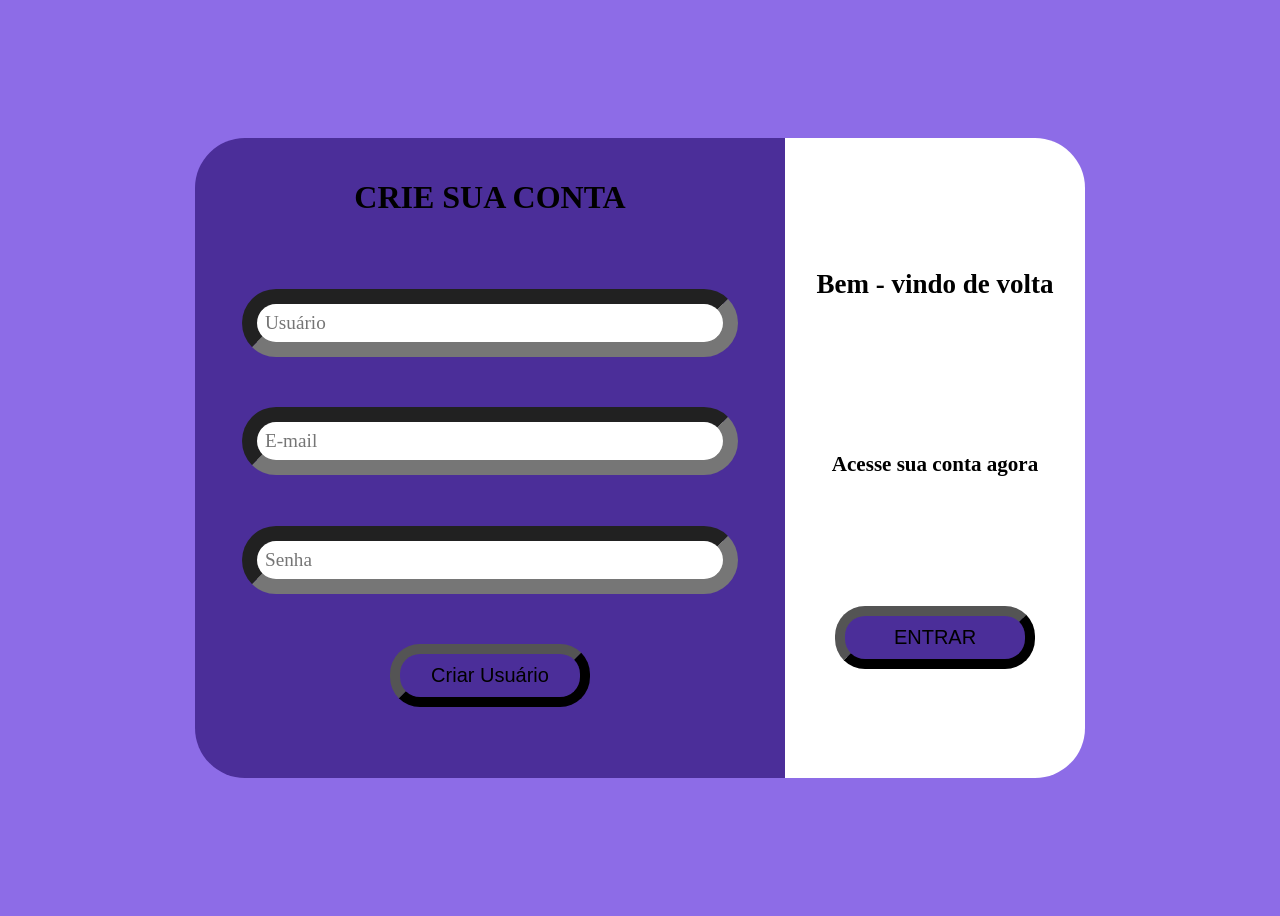
==== aula 31-10-25/index.html @ f601c701 "aula dia 31-10" ====
<!DOCTYPE html>
<html lang="en">
<head>
    <meta charset="UTF-8">
    <meta name="viewport" content="width=device-width, initial-scale=1.0">
    <title>Document</title>
    <link rel="stylesheet" href="style.css">
</head>
<body>
    
    <div class="caixa">

      <h1>CRIE SUA CONTA</h1>

      <input type="text" placeholder="Usuário" id="nome">

      <input type="email" placeholder="E-mail" id="email">

      <input type="password" placeholder="Senha" id="senha">

      <div class="texto1">
        <button>Criar Usuário</button>
        </div>

    </div>
     

    <div class="caixa2">

      <h2>Bem - vindo de volta</h2>
      <h3>Acesse sua conta agora</h3>   

      <button>ENTRAR</button>

    </div> 
</body>
</html>
---- aula 31-10-25/style.css ----
body {
    font-family: 'Segoe UI';
    background-color:rgba(108, 65, 224, 0.774);
    display: flex;
    justify-content: center;
    align-items: center;
    height: 100vh;
}

.texto1{
    color: whitesmoke;
    font-family: 'Segoe UI';
    font-size: 10px;
}

.caixa {
    background-color: rgb(75, 46, 153);
    padding: 20px;
    width: 550px;
    height: 600px;
    display: flex;
    justify-content: center;
    align-items: start;
    flex-wrap: wrap;
    border-radius: 50px 0px 0px 50px;
}

.caixa2{
    background-color: white;
    width: 300px;
    height: 640px;
    display: flex;
    justify-content: space-evenly;
    align-items: center;
    flex-direction: column;
    font-size: large;
    border-radius: 0px 50px 50px 0px;
}

input {
    width: 450px;
    padding: 8px;
    font-family: 'Segoe UI';
    font-size: larger;
    border-radius: 40px;
    border-width: 15px;
}

button {
    width: 200px;
    padding: 10px;
    background-color: rgb(75, 46, 153);
    font-size: 20px;
    border-radius: 30px 30px 30px 30px;
    border-width: 10px;
}
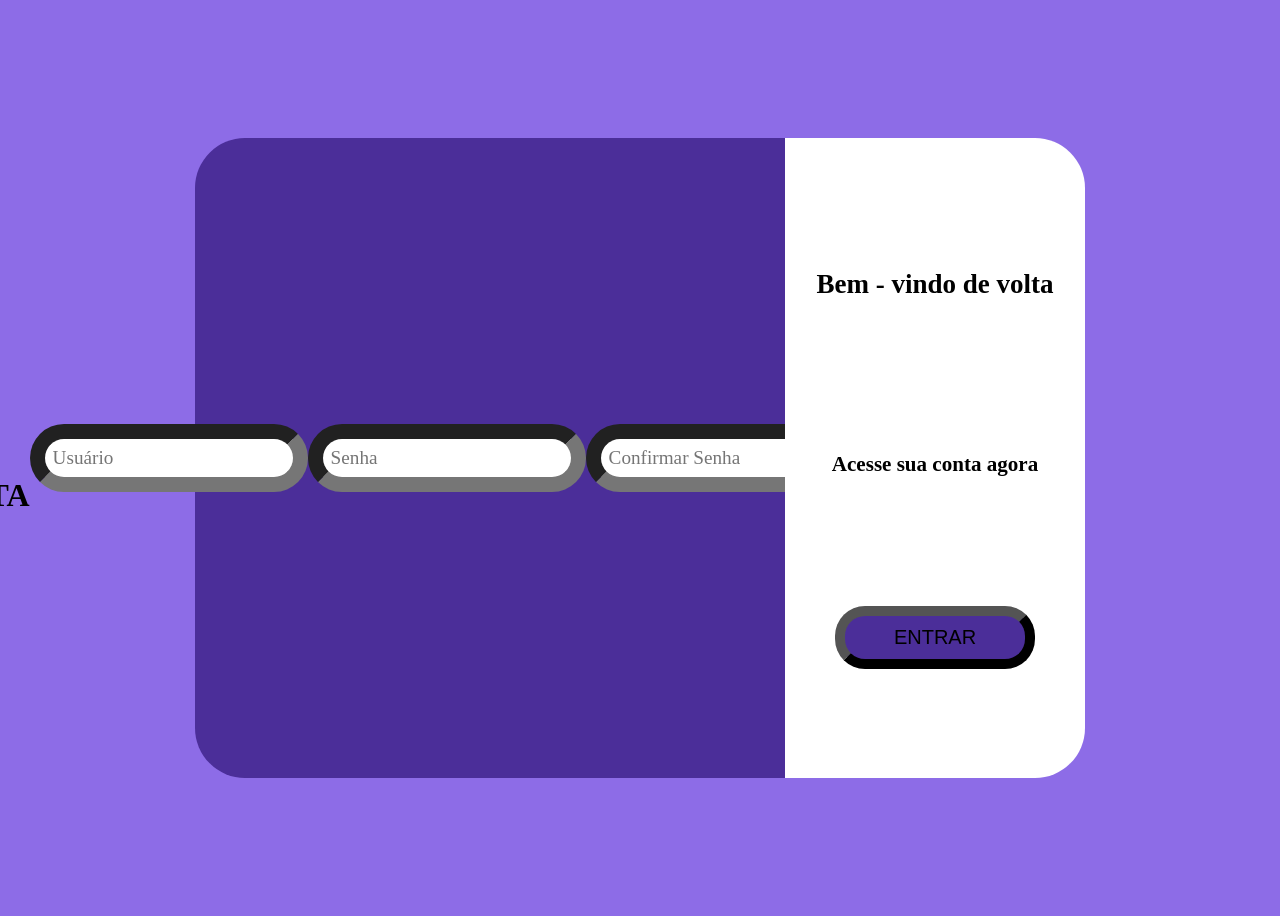
==== commit 07c7a2c5: "aula 4/11" ====
--- a/aula 31-10-25/index.html
+++ b/aula 31-10-25/index.html
@@ -12,18 +12,17 @@
 
       <h1>CRIE SUA CONTA</h1>
 
-      <input type="text" placeholder="Usuário" id="nome">
-
-      <input type="email" placeholder="E-mail" id="email">
+      <input type="text" placeholder="Usuário" id="usuario">
 
       <input type="password" placeholder="Senha" id="senha">
 
+      <input type="password" placeholder="Confirmar Senha" id="senhac">
+
       <div class="texto1">
-        <button>Criar Usuário</button>
-        </div>
+      <button onclick="cadastrar()">Criar Usuário</button>
+      </div>
 
     </div>
-     
 
     <div class="caixa2">
 
@@ -33,5 +32,7 @@
       <button>ENTRAR</button>
 
     </div> 
+
+  <script src="script.js"></script>
 </body>
 </html>
--- a/aula 31-10-25/style.css
+++ b/aula 31-10-25/style.css
@@ -20,8 +20,7 @@
     height: 600px;
     display: flex;
     justify-content: center;
-    align-items: start;
-    flex-wrap: wrap;
+    align-items: center;
     border-radius: 50px 0px 0px 50px;
 }
 
